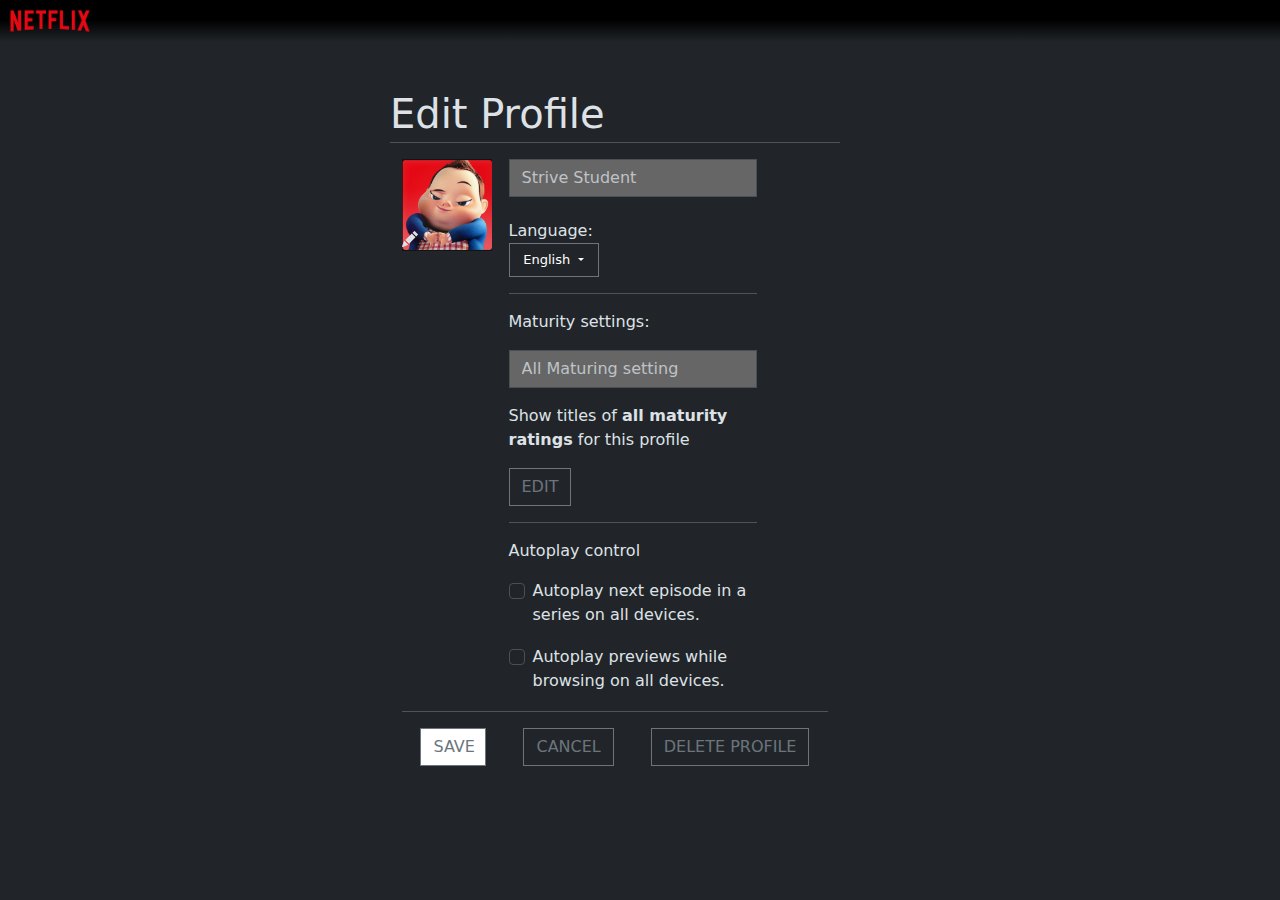
==== profile..html @ a1fe7acc "U2-W2-FinalProejct" ====
<!DOCTYPE html>
<html lang="en" data-bs-theme="dark" bg->
  <head>
    <meta charset="UTF-8" />
    <meta name="viewport" content="width=device-width, initial-scale=1.0" />
    <link rel="stylesheet" href="./css/profile.css" />
    <link
      href="https://cdn.jsdelivr.net/npm/bootstrap@5.3.3/dist/css/bootstrap.min.css"
      rel="stylesheet"
      integrity="sha384-QWTKZyjpPEjISv5WaRU9OFeRpok6YctnYmDr5pNlyT2bRjXh0JMhjY6hW+ALEwIH"
      crossorigin="anonymous"
    />
    <title>My Profile</title>
  </head>

  <body>
    <nav><img src="./assets/netflix_logo.png" width="100px" /></nav>
    <div class="container">
      <main>
        <div class="box">
          <div class="titolo pb-0">
            <h1 class="mb-1" id="title">Edit Profile</h1>
            <hr class="mt-0" />

            <div class="container">
              <div class="row g-0">
                <div class="col-3">
                  <div class="position-relative">
                    <img src="./assets/avatar.png" width="90px" />
                    <div class="position-absolute bottom-0 start-0">
                      <svg
                        xmlns="http://www.w3.org/2000/svg"
                        width="16"
                        height="16"
                        fill="currentColor"
                        class="bi bi-pencil-fill"
                        viewBox="0 0 16 16"
                      >
                        <path
                          d="M12.854.146a.5.5 0 0 0-.707 0L10.5 1.793 14.207 5.5l1.647-1.646a.5.5 0 0 0 0-.708zm.646 6.061L9.793 2.5 3.293 9H3.5a.5.5 0 0 1 .5.5v.5h.5a.5.5 0 0 1 .5.5v.5h.5a.5.5 0 0 1 .5.5v.5h.5a.5.5 0 0 1 .5.5v.207zm-7.468 7.468A.5.5 0 0 1 6 13.5V13h-.5a.5.5 0 0 1-.5-.5V12h-.5a.5.5 0 0 1-.5-.5V11h-.5a.5.5 0 0 1-.5-.5V10h-.5a.5.5 0 0 1-.175-.032l-.179.178a.5.5 0 0 0-.11.168l-2 5a.5.5 0 0 0 .65.65l5-2a.5.5 0 0 0 .168-.11z"
                        />
                      </svg>
                    </div>
                  </div>
                </div>

                <div class="col-7">
                  <fieldset disabled>
                    <div class="mb-3">
                      <input type="text" id="disabledTextInput" class="form-control" placeholder="Strive Student" />
                    </div>
                  </fieldset>
                  <p class="p1">Language:</p>
                  <div class="dropdown">
                    <button
                      id="btn2"
                      class="btn btn-secondary dropdown-toggle"
                      type="button"
                      data-bs-toggle="dropdown"
                      aria-expanded="false"
                    >
                      English
                    </button>
                    <ul class="dropdown-menu">
                      <li><a class="dropdown-item" href="#">English</a></li>
                      <li><a class="dropdown-item" href="#">Spanish</a></li>
                      <li><a class="dropdown-item" href="#">Italian</a></li>
                    </ul>
                  </div>
                  <hr />
                  <p class="p3">Maturity settings:</p>
                  <fieldset disabled>
                    <div class="mb-3">
                      <input
                        type="text"
                        id="disabledTextInput"
                        class="form-control"
                        placeholder="All Maturing setting"
                      />
                    </div>
                  </fieldset>
                  <p>Show titles of <b>all maturity ratings</b> for this profile</p>
                  <button type="button" class="btn btn-outline-secondary" id="botton">EDIT</button>
                  <hr />

                  <p class="p3">Autoplay control</p>
                  <div class="form-check">
                    <input class="form-check-input" type="checkbox" value="" id="flexCheckDefault" />
                    <label class="form-check-label" for="flexCheckDefault">
                      <p>Autoplay next episode in a series on all devices.</p></label
                    >
                  </div>
                  <div class="form-check">
                    <input class="form-check-input" type="checkbox" value="" id="flexCheckDefault" />
                    <label class="form-check-label" for="flexCheckDefault">
                      Autoplay previews while browsing on all devices.</label
                    >
                  </div>
                </div>
              </div>
              <hr />
              <div class="bottoni">
                <button type="button" class="btn btn-outline-secondary" id="botton1">SAVE</button>
                <button type="button" class="btn btn-outline-secondary" id="botton">CANCEL</button>
                <button type="button" class="btn btn-outline-secondary" id="botton">DELETE PROFILE</button>
              </div>
            </div>
          </div>
        </div>
      </main>
    </div>
    <script
      src="https://cdn.jsdelivr.net/npm/bootstrap@5.3.3/dist/js/bootstrap.bundle.min.js"
      integrity="sha384-YvpcrYf0tY3lHB60NNkmXc5s9fDVZLESaAA55NDzOxhy9GkcIdslK1eN7N6jIeHz"
      crossorigin="anonymous"
    ></script>
  </body>
</html>
---- css/profile.css ----
nav {
  background: rgb(33, 37, 41);
  background: linear-gradient(0deg, rgba(33, 37, 41, 1) 0%, rgba(0, 0, 0, 1) 53%);
}
.box {
  display: flex;
  width: 500px;

  padding-top: 3rem;
}
.titolo {
  width: 450px;
}
main {
  display: flex;
  justify-content: space-evenly;
}
hr {
  margin: 0;
}
.text1 {
  background-color: #666666;
}
#btn2 {
  background-color: black;
  width: 90px;
  font-size: small;
  background-color: transparent;
  border-radius: 0px;
}
.bottoni {
  display: flex;
  justify-content: space-around;
}

#botton1 {
  border-radius: 0px;
  width: 66px;
  background-color: white;
}
#botton {
  border-radius: 0px;
}
.p1 {
  margin-top: 6px;
  margin-bottom: -0;
}
h4 {
  font-size: 400;
  size: 18px;
}
.p3 {
  font-size: medium;
}
#Input {
}
#disabledTextInput {
  border-radius: 0%;
  background-color: #666666;
}
#title {
  font-weight: 400;
}
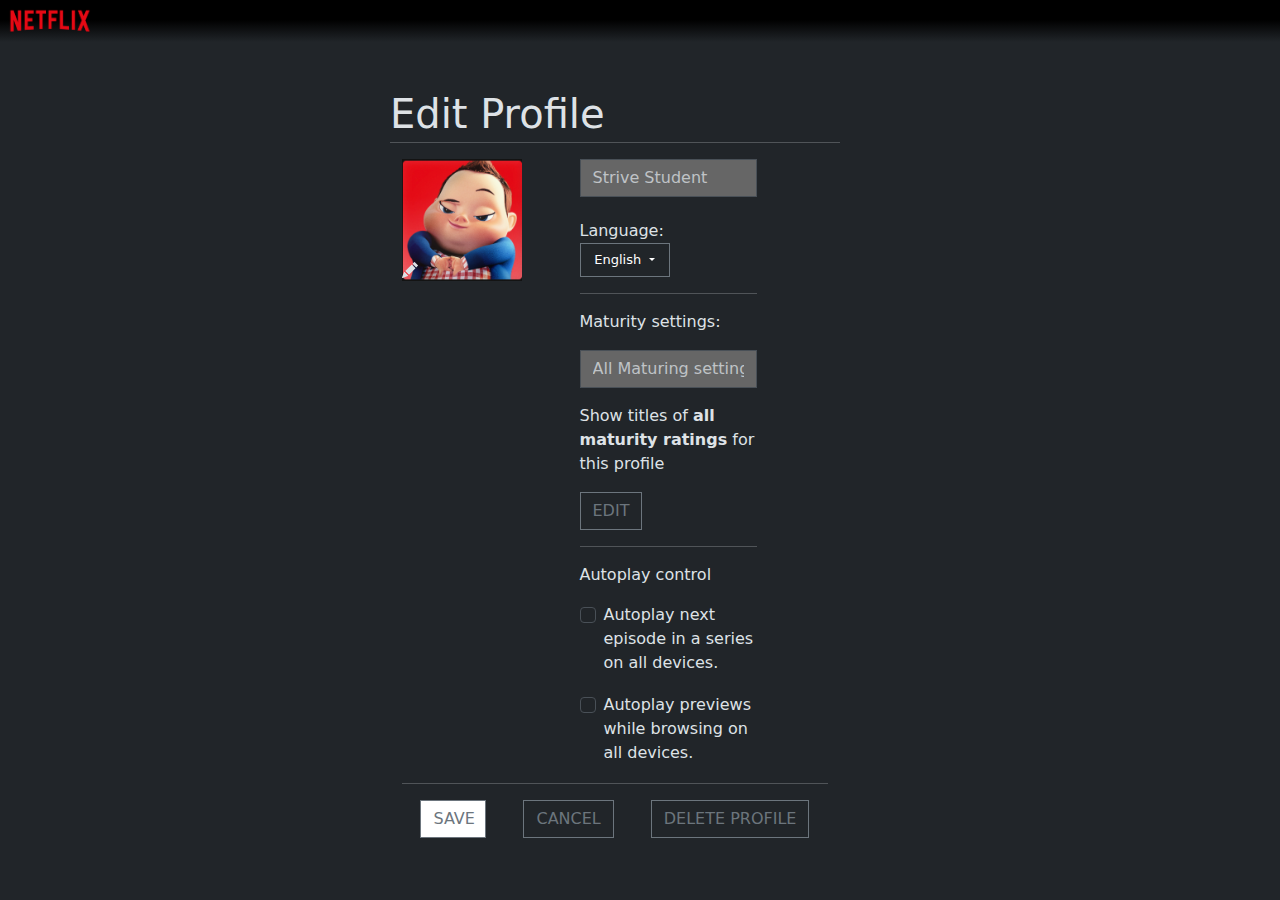
==== commit 2b7d0c1b: "secondo commit" ====
--- a/profile..html
+++ b/profile..html
@@ -24,9 +24,9 @@
 
             <div class="container">
               <div class="row g-0">
-                <div class="col-3">
+                <div class="col-4 col-xs-3 col-md-5 col-xl-5" id="imgav">
                   <div class="position-relative">
-                    <img src="./assets/avatar.png" width="90px" />
+                    <img src="./assets/avatar.png" width="120px" />
                     <div class="position-absolute bottom-0 start-0">
                       <svg
                         xmlns="http://www.w3.org/2000/svg"
@@ -44,7 +44,7 @@
                   </div>
                 </div>
 
-                <div class="col-7">
+                <div class="col-7 col-xs-3 col-md-5 col-xl-5">
                   <fieldset disabled>
                     <div class="mb-3">
                       <input type="text" id="disabledTextInput" class="form-control" placeholder="Strive Student" />
--- a/css/profile.css
+++ b/css/profile.css
@@ -61,3 +61,11 @@
 #title {
   font-weight: 400;
 }
+@media screen and (max-width: 450px) {
+  #imgav {
+    padding-left: 25px;
+  }
+  h1 {
+    padding-left: 40px;
+  }
+}
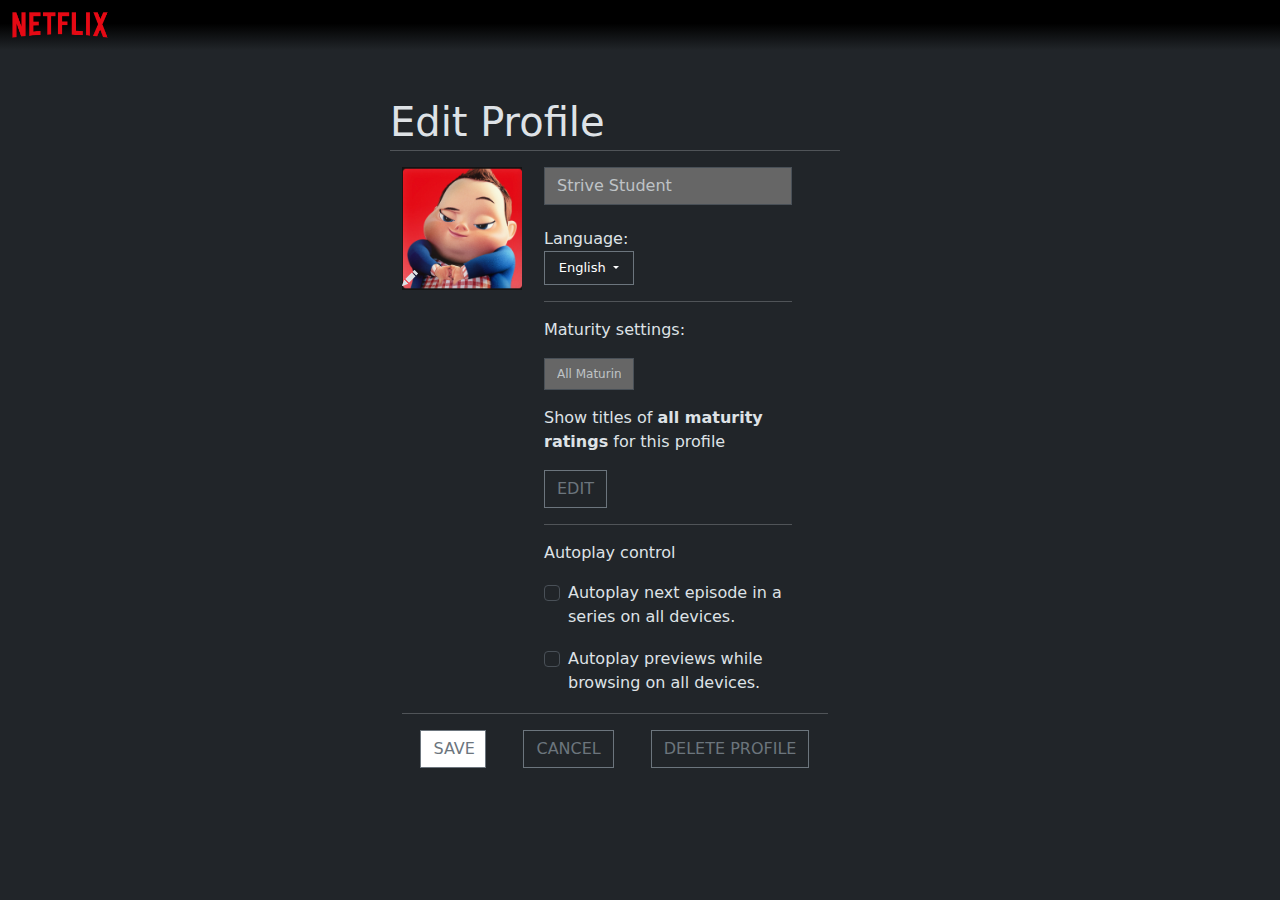
==== commit 514cd9d2: "last" ====
--- a/profile..html
+++ b/profile..html
@@ -14,7 +14,7 @@
   </head>
 
   <body>
-    <nav><img src="./assets/netflix_logo.png" width="100px" /></nav>
+    <nav><img src="./assets/netflix_logo.png" width="120px" /></nav>
     <div class="container">
       <main>
         <div class="box">
@@ -24,7 +24,7 @@
 
             <div class="container">
               <div class="row g-0">
-                <div class="col-4 col-xs-3 col-md-5 col-xl-5" id="imgav">
+                <div class="col-4 col-xs-3 col-md-4 col-xl-4" id="imgav">
                   <div class="position-relative">
                     <img src="./assets/avatar.png" width="120px" />
                     <div class="position-absolute bottom-0 start-0">
@@ -44,7 +44,7 @@
                   </div>
                 </div>
 
-                <div class="col-7 col-xs-3 col-md-5 col-xl-5">
+                <div class="col-7 col-xs-3 col-md-6 col-xl-7" id="dx">
                   <fieldset disabled>
                     <div class="mb-3">
                       <input type="text" id="disabledTextInput" class="form-control" placeholder="Strive Student" />
@@ -73,9 +73,9 @@
                     <div class="mb-3">
                       <input
                         type="text"
-                        id="disabledTextInput"
+                        id="disabledTextInput2"
                         class="form-control"
-                        placeholder="All Maturing setting"
+                        placeholder="All Maturing raitings"
                       />
                     </div>
                   </fieldset>
--- a/css/profile.css
+++ b/css/profile.css
@@ -14,6 +14,7 @@
 main {
   display: flex;
   justify-content: space-evenly;
+  padding-bottom: 40px;
 }
 hr {
   margin: 0;
@@ -52,9 +53,9 @@
 .p3 {
   font-size: medium;
 }
-#Input {
-}
+
 #disabledTextInput {
+  width: 100%;
   border-radius: 0%;
   background-color: #666666;
 }
@@ -68,4 +69,16 @@
   h1 {
     padding-left: 40px;
   }
+  #dx {
+    margin-left: 10px;
+  }
 }
+#disabledTextInput2 {
+  font-size: 12px;
+  border-radius: 0%;
+  background-color: #666666;
+  width: 90px;
+}
+body {
+  background-color: black;
+}
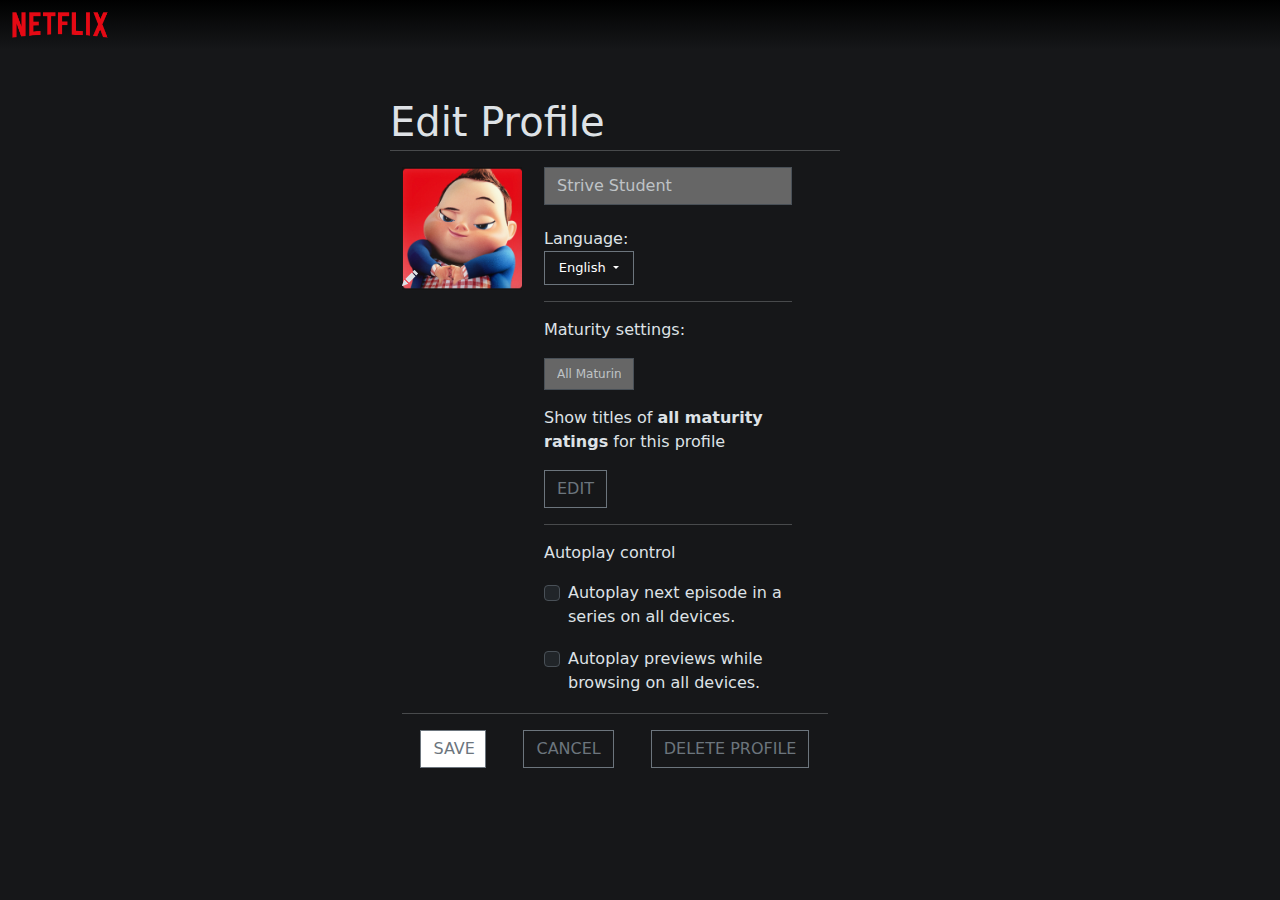
==== commit b3d5ab78: "lastlast" ====
--- a/profile..html
+++ b/profile..html
@@ -13,7 +13,7 @@
     <title>My Profile</title>
   </head>
 
-  <body>
+  <body class="bg-secondary-subtle">
     <nav><img src="./assets/netflix_logo.png" width="120px" /></nav>
     <div class="container">
       <main>
--- a/css/profile.css
+++ b/css/profile.css
@@ -1,6 +1,11 @@
 nav {
-  background: rgb(33, 37, 41);
-  background: linear-gradient(0deg, rgba(33, 37, 41, 1) 0%, rgba(0, 0, 0, 1) 53%);
+  background: rgb(22, 23, 25);
+  background: linear-gradient(
+    0deg,
+    rgba(22, 23, 25, 0.9445028011204482) 0%,
+    rgba(11, 12, 13, 0.9557072829131653) 49%,
+    rgba(0, 0, 0, 1) 100%
+  );
 }
 .box {
   display: flex;
